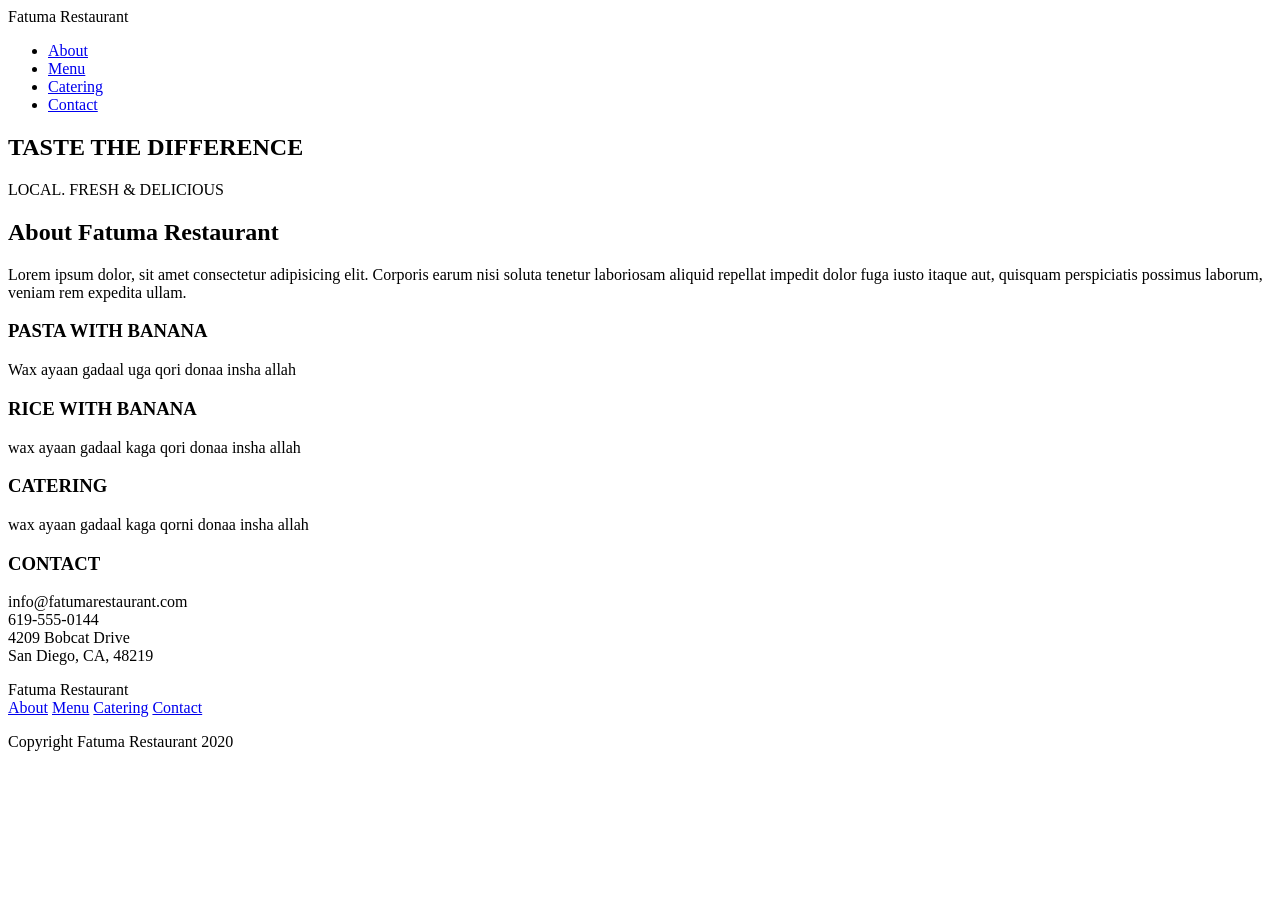
==== index.html @ 12a30759 "Rename Fatuma Restaurant Website.html to index.html" ====
<!DOCTYPE html>
<!-- saved from url=(0022)http://127.0.0.1:5500/ -->
<html lang="en" style="transition-property: margin-right; transition-duration: 450ms; transition-timing-function: cubic-bezier(0.25, 0.75, 0.5, 1); margin-right: 0px;"><head><meta http-equiv="Content-Type" content="text/html; charset=UTF-8">
    
    <meta name="viewport" content="width=device-width, initial-scale=1.0">
    <title>Fatuma Restaurant Website</title>
    
<link rel="stylesheet" href="./Fatuma Restaurant Website_files/style.css"></head>
<body data-new-gr-c-s-check-loaded="14.1237.0" data-gr-ext-installed="">
    <header>
        <div class="nav-container">
            <div class="logo">Fatuma Restaurant</div>
        <nav>
            <ul>
            <li><a href="http://127.0.0.1:5500/About">About</a></li>
            <li><a href="http://127.0.0.1:5500/Menu">Menu</a></li>
           <li> <a href="http://127.0.0.1:5500/Catering">Catering</a></li>
           <li> <a href="http://127.0.0.1:5500/Contact">Contact</a></li>
            </ul>
        </nav>
    </div>
    </header>


    <!------Hero Section------>
    <section class="hero">
        <h1>TASTE THE DIFFERENCE</h1>
        <p>LOCAL. FRESH &amp; DELICIOUS</p>
    </section>

    <!----About Aection---->
        <section class="About">
            <h2>About Fatuma Restaurant</h2>
            <p>Lorem ipsum dolor, sit amet consectetur adipisicing elit. Corporis earum nisi soluta tenetur laboriosam aliquid repellat impedit dolor fuga iusto itaque aut, quisquam perspiciatis possimus laborum, veniam rem expedita ullam.</p>
           </section>
            
           <!-----Menu Section---->
           <section class="menu">
            <div class="menu-item">
                <h3>PASTA WITH BANANA</h3>
               <p>Wax ayaan gadaal uga qori donaa insha allah</p>
            </div>
            <div class="menu-item">
                <h3>RICE WITH BANANA</h3>
                <p>wax ayaan gadaal kaga qori donaa insha allah</p>
            </div>
           </section>

           <!------Catering Section----->
           <section class="catering-contact">
            <div class="catering">
                <h3>CATERING</h3>
                <p>wax ayaan gadaal kaga qorni donaa insha allah</p>
            </div>
            <div class="contact">
                <h3>CONTACT</h3>
                <p>info@fatumarestaurant.com <br>
                619-555-0144 <br>
                4209 Bobcat Drive <br>
                San Diego, CA, 48219</p>
            </div>
           </section>

        <!-----Footer---->
    <footer>
        <div class="footer-top">
            <div class="logo">Fatuma Restaurant</div>
            <nav>
                <a href="http://127.0.0.1:5500/#">About</a>
                <a href="http://127.0.0.1:5500/#">Menu</a>
                <a href="http://127.0.0.1:5500/#">Catering</a>
                <a href="http://127.0.0.1:5500/#">Contact</a>
            </nav>
        </div>
        <div class="footer-bottom">
            <p>Copyright Fatuma Restaurant 2020</p>
        </div>
    </footer>
<!-- Code injected by live-server -->
<script>
	// <![CDATA[  <-- For SVG support
	if ('WebSocket' in window) {
		(function () {
			function refreshCSS() {
				var sheets = [].slice.call(document.getElementsByTagName("link"));
				var head = document.getElementsByTagName("head")[0];
				for (var i = 0; i < sheets.length; ++i) {
					var elem = sheets[i];
					var parent = elem.parentElement || head;
					parent.removeChild(elem);
					var rel = elem.rel;
					if (elem.href && typeof rel != "string" || rel.length == 0 || rel.toLowerCase() == "stylesheet") {
						var url = elem.href.replace(/(&|\?)_cacheOverride=\d+/, '');
						elem.href = url + (url.indexOf('?') >= 0 ? '&' : '?') + '_cacheOverride=' + (new Date().valueOf());
					}
					parent.appendChild(elem);
				}
			}
			var protocol = window.location.protocol === 'http:' ? 'ws://' : 'wss://';
			var address = protocol + window.location.host + window.location.pathname + '/ws';
			var socket = new WebSocket(address);
			socket.onmessage = function (msg) {
				if (msg.data == 'reload') window.location.reload();
				else if (msg.data == 'refreshcss') refreshCSS();
			};
			if (sessionStorage && !sessionStorage.getItem('IsThisFirstTime_Log_From_LiveServer')) {
				console.log('Live reload enabled.');
				sessionStorage.setItem('IsThisFirstTime_Log_From_LiveServer', true);
			}
		})();
	}
	else {
		console.error('Upgrade your browser. This Browser is NOT supported WebSocket for Live-Reloading.');
	}
	// ]]>
</script>

</body><div data-klarna-plugin-views-container=""><template shadowrootmode="closed"><div style="position: fixed; left: 0px; top: 0px; z-index: 2147483647;"><div style="box-sizing: border-box; display: flex; align-items: stretch; flex-direction: column; flex-shrink: 0; border-style: solid; border-width: 0px; position: fixed; z-index: 0; min-height: 0px; min-width: 0px; animation-duration: 250ms; animation-fill-mode: both; box-shadow: rgba(0, 0, 0, 0.5) 0px 0px 10px 0px; max-height: calc(-60px + 100vh); width: 198px; padding: 12px 10px; background-color: rgb(243, 243, 247); border-radius: 16px; transition-property: opacity, transform, width, height; transition-timing-function: ease-out, ease-out, ease-in-out, ease-in-out; transition-duration: 250ms, 250ms, 150ms, 150ms; pointer-events: none; opacity: 0; left: max(30px, min(30px, -248px + 100vw)); top: max(30px, min(30px, -74px + 100vh)); transform: translateY(5px);"><div role="button" aria-disabled="false" tabindex="0" style="display: flex; flex-direction: column; cursor: pointer;"><div style="box-sizing: border-box; display: flex; align-items: center; flex-direction: column; flex-shrink: 0; border-style: solid; border-width: 0px; position: absolute; z-index: 0; min-height: 0px; min-width: 0px; justify-content: center; width: 24px; height: 24px; border-radius: 24px; background-color: rgb(243, 243, 247); box-shadow: rgba(0, 0, 0, 0.1) 0px 6px 12px; top: -20px; right: -20px;"><svg aria-hidden="true" role="img" viewBox="0 0 20 20" height="20" width="20"><g fill="none" fill-rule="evenodd" transform="translate(4, 4) scale(1)"><path d="M7.147 5.994c.292-.133.569-.311.809-.551l3.758-3.759L10.3.27 6.542 4.029a.773.773 0 0 1-1.09 0L1.713.293.3 1.707l3.737 3.736c.246.246.529.429.83.563-.292.133-.569.31-.809.55L.3 10.315l1.414 1.414 3.758-3.757a.771.771 0 0 1 1.092-.001l3.736 3.736 1.414-1.414-3.736-3.737a2.737 2.737 0 0 0-.83-.562Z" fill="rgba(14, 14, 15, 1)" style="transition: fill 0.2s;"></path></g></svg></div></div></div><div role="button" aria-disabled="false" tabindex="0" class="react-draggable" style="display: flex; flex-direction: column; cursor: pointer; position: fixed; width: 40px; padding-right: 3px; height: 35px; justify-content: center; align-items: center; background-color: rgba(51, 53, 54, 0.75); z-index: 1; border-radius: 17.5px 0px 0px 17.5px; backdrop-filter: blur(2px); transition-property: transform, background-color, opacity, right; transition-timing-function: cubic-bezier(0.25, 0.75, 0.5, 1); transition-duration: 450ms; opacity: 0; right: -45px; transform: translate(0px, 20px);"><svg fill="none" viewBox="0 0 8 15" style="width: 8px; height: 15px;"><path fill="white" d="M5.14122 7.50042L0.309528 1.92473C0.111242 1.7126 0 1.42605 0 1.12743C0 0.828815 0.111242 0.542274 0.309528 0.330138C0.406897 0.225563 0.522894 0.142529 0.650784 0.0858565C0.778674 0.0291835 0.915911 0 1.05453 0C1.19315 0 1.33038 0.0291835 1.45827 0.0858565C1.58616 0.142529 1.70216 0.225563 1.79953 0.330138L7.69066 6.70168C7.88884 6.91409 8 7.20078 8 7.49952C8 7.79826 7.88884 8.08494 7.69066 8.29735L1.7997 14.6687C1.70251 14.7736 1.58657 14.8569 1.45865 14.9138C1.33074 14.9707 1.19341 15 1.0547 15C0.915983 15 0.778659 14.9707 0.650745 14.9138C0.52283 14.8569 0.406891 14.7736 0.309698 14.6687C0.111411 14.4566 0.000169646 14.17 0.000169646 13.8714C0.000169646 13.5728 0.111411 13.2863 0.309698 13.0741L5.14122 7.50042Z"></path></svg></div><div style="box-sizing: border-box; display: flex; align-items: stretch; flex-direction: column; flex-shrink: 0; border-style: solid; border-width: 0px; position: fixed; z-index: 2; min-height: 0px; min-width: 0px; background-color: rgb(243, 243, 247); height: 100vh; right: 0px; top: 0px; width: 375px; transition-property: transform, box-shadow; transition-timing-function: cubic-bezier(0.25, 0.75, 0.5, 1); transition-duration: 450ms; box-shadow: rgba(17, 12, 46, 0) 0px 48px 0px 0px; transform: translate3d(100%, 0px, 0px);"><div style="box-sizing: border-box; display: flex; align-items: stretch; flex-direction: column; flex-shrink: 0; border-style: solid; border-width: 0px; position: absolute; z-index: 0; min-height: 0px; min-width: 0px; inset: 0px;"><div style="flex: 1 1 0%; display: flex; height: 100vh; align-items: center; justify-content: center;"><svg viewBox="0 0 100 100" style="width: 100px; height: 100px;"><style>@keyframes klarna-loader-animation-dotted {0%, 100% { transform: translateY(0); }50% { transform: translateY(-10%); }}</style><circle cx="11.5" cy="50" r="11.5" style="fill: rgb(14, 14, 15); animation: 0.8s ease-in-out 0s infinite normal none running klarna-loader-animation-dotted;"></circle><circle cx="50" cy="50" r="11.5" style="fill: rgb(14, 14, 15); animation: 0.8s ease-in-out 0.2s infinite normal none running klarna-loader-animation-dotted;"></circle><circle cx="88.5" cy="50" r="11.5" style="fill: rgb(14, 14, 15); animation: 0.8s ease-in-out 0.4s infinite normal none running klarna-loader-animation-dotted;"></circle></svg></div></div><div style="box-sizing: border-box; display: flex; align-items: stretch; flex-direction: column; flex-shrink: 0; border-style: solid; border-width: 0px; position: absolute; z-index: 0; min-height: 0px; min-width: 0px; transition-property: opacity; transition-timing-function: ease-out; transition-duration: 300ms; transition-delay: 10ms; inset: 0px; opacity: 0;"><iframe src="chrome-extension://hfapbcheiepjppjbnkphkmegjlipojba/klapp.html?klapp-id=drawer" allow="clipboard-read; clipboard-write;" style="background-color: rgb(243, 243, 247); border: none; height: 100%; width: 100%;"></iframe></div></div><div style="box-sizing: border-box; display: flex; align-items: stretch; flex-direction: column; flex-shrink: 0; border-style: solid; border-width: 0px; position: fixed; z-index: 0; min-height: 0px; min-width: 0px; background-color: rgb(243, 243, 247); border-radius: 16px; box-shadow: rgba(0, 0, 0, 0.5) 0px 0px 10px 0px; overflow: hidden; transition-property: opacity, transform; transition-timing-function: ease-out; transition-duration: 250ms; width: 375px; opacity: 0; pointer-events: none; height: min(max(0px, min(400px, -48px + 100vh)), -48px + 100vh); left: max(24px, min(100vw, -399px + 100vw)); top: max(24px, min(24px, -24px + 100vh - min(max(0px, min(400px, -48px + 100vh)), -48px + 100vh))); transform: translateY(5px);"><div style="box-sizing: border-box; display: flex; align-items: stretch; flex-direction: column; flex-shrink: 0; border-style: solid; border-width: 0px; position: absolute; z-index: 0; min-height: 0px; min-width: 0px; inset: 0px;"><div style="flex: 1 1 0%; display: flex; height: 100vh; align-items: center; justify-content: center;"><svg viewBox="0 0 100 100" style="width: 100px; height: 100px;"><style>@keyframes klarna-loader-animation-dotted {0%, 100% { transform: translateY(0); }50% { transform: translateY(-10%); }}</style><circle cx="11.5" cy="50" r="11.5" style="fill: rgb(14, 14, 15); animation: 0.8s ease-in-out 0s infinite normal none running klarna-loader-animation-dotted;"></circle><circle cx="50" cy="50" r="11.5" style="fill: rgb(14, 14, 15); animation: 0.8s ease-in-out 0.2s infinite normal none running klarna-loader-animation-dotted;"></circle><circle cx="88.5" cy="50" r="11.5" style="fill: rgb(14, 14, 15); animation: 0.8s ease-in-out 0.4s infinite normal none running klarna-loader-animation-dotted;"></circle></svg></div></div><div style="box-sizing: border-box; display: flex; align-items: stretch; flex-direction: column; flex-shrink: 0; border-style: solid; border-width: 0px; position: absolute; z-index: 0; min-height: 0px; min-width: 0px; transition-property: opacity; transition-timing-function: ease-out; transition-duration: 300ms; transition-delay: 10ms; inset: 0px; opacity: 0;"><iframe src="chrome-extension://hfapbcheiepjppjbnkphkmegjlipojba/klapp.html?klapp-id=modals" allow="clipboard-read; clipboard-write;" style="background-color: rgb(243, 243, 247); border: none; height: 100%; width: 100%;"></iframe></div></div></div></template></div><grammarly-desktop-integration data-grammarly-shadow-root="true"><template shadowrootmode="open"><style>
      div.grammarly-desktop-integration {
        position: absolute;
        width: 1px;
        height: 1px;
        padding: 0;
        margin: -1px;
        overflow: hidden;
        clip: rect(0, 0, 0, 0);
        white-space: nowrap;
        border: 0;
        -moz-user-select: none;
        -webkit-user-select: none;
        -ms-user-select:none;
        user-select:none;
      }

      div.grammarly-desktop-integration:before {
        content: attr(data-content);
      }
    </style><div aria-label="grammarly-integration" role="group" tabindex="-1" class="grammarly-desktop-integration" data-content="{&quot;mode&quot;:&quot;full&quot;,&quot;isActive&quot;:true,&quot;isUserDisabled&quot;:false}"></div></template></grammarly-desktop-integration></html>
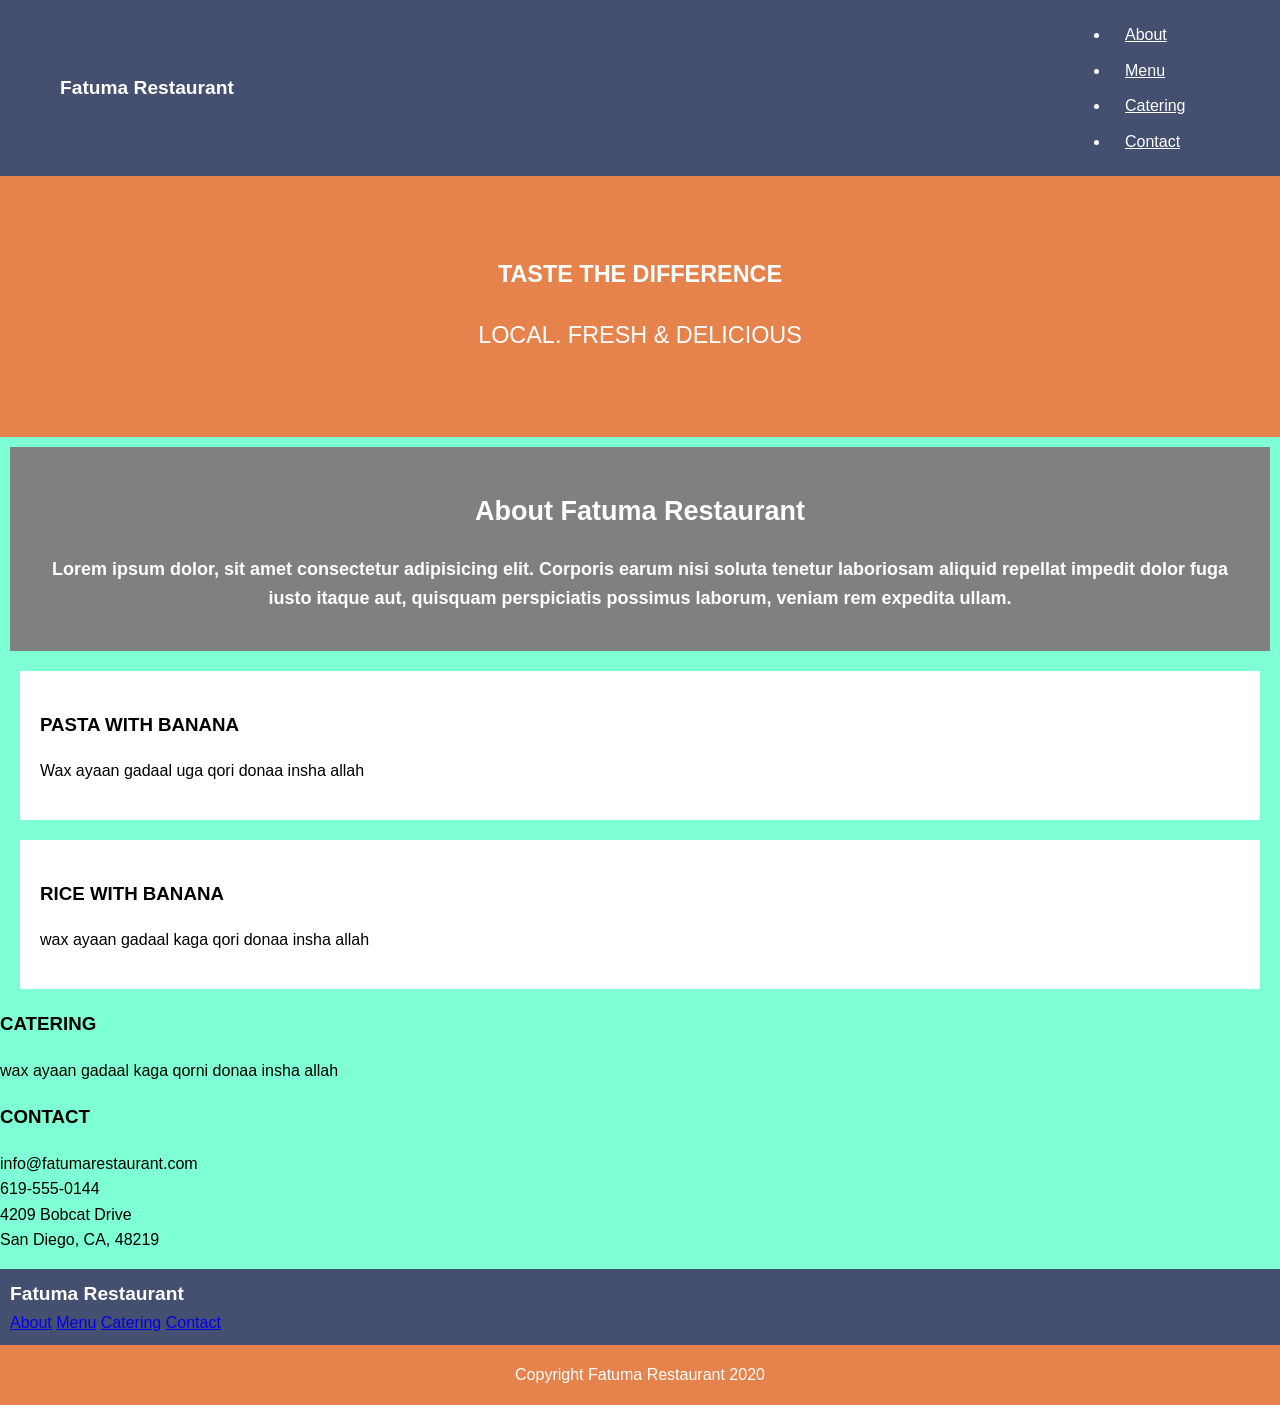
==== commit a2a5ef11: "Update index.html" ====
--- a/index.html
+++ b/index.html
@@ -5,7 +5,7 @@
     <meta name="viewport" content="width=device-width, initial-scale=1.0">
     <title>Fatuma Restaurant Website</title>
     
-<link rel="stylesheet" href="./Fatuma Restaurant Website_files/style.css"></head>
+<link rel="stylesheet" href="style.css"></head>
 <body data-new-gr-c-s-check-loaded="14.1237.0" data-gr-ext-installed="">
     <header>
         <div class="nav-container">
--- a/style.css
+++ b/style.css
@@ -0,0 +1,91 @@
+body {
+    margin: 0;
+    font-family: Arial, sans-serif;
+    line-height: 1.6;
+    color: #fff;
+    background-color: aquamarine;
+}
+
+
+header {
+    background-color: #454f6f;
+    padding: 1px 60px;
+}
+
+
+.nav-container {
+    display: flex;
+    justify-content: space-between;
+    align-items: center;
+    color: #fff;
+}
+
+
+
+.logo {
+    font-weight: bold;
+    font-size: 1.2em;
+}
+
+nav ul li a {
+    color: white;
+    display: inline-block;
+    margin-left: 10px;
+    padding: 5px;
+    list-style: none;
+    border-radius: 5px;
+    padding: 5px;
+    width: 90px;    
+    
+    
+}
+.hero {
+    background-color: #e6834c;
+    padding: 60px;
+    text-align: center;
+    font-size: large;
+}
+ .hero h1 {
+    font-size: 1.3em;
+    margin-bottom: 10px;
+ }
+
+ .hero p {
+    font-size: 1.3em;
+ }
+
+ .about {
+    background-color: black;
+    padding: 40px 20px;
+    text-align: center;
+ }
+
+.About {
+    background-color: grey;
+    padding: 20px;
+    margin: 10px;
+    text-align: center;
+    font-weight: bold;
+    font-size: large;
+}
+.menu-item {
+    background-color: #fff;
+    padding: 20px;
+    margin: 20px;
+    text-decoration-color: black;
+    color: black;
+}
+
+.catering-contact {
+    color: black;
+}
+
+.footer-top  {
+    background-color: #454f6f;
+    padding: 10px;
+}
+.footer-bottom {
+    background-color: #e6834c;
+    padding: 1px;
+    text-align: center;
+}
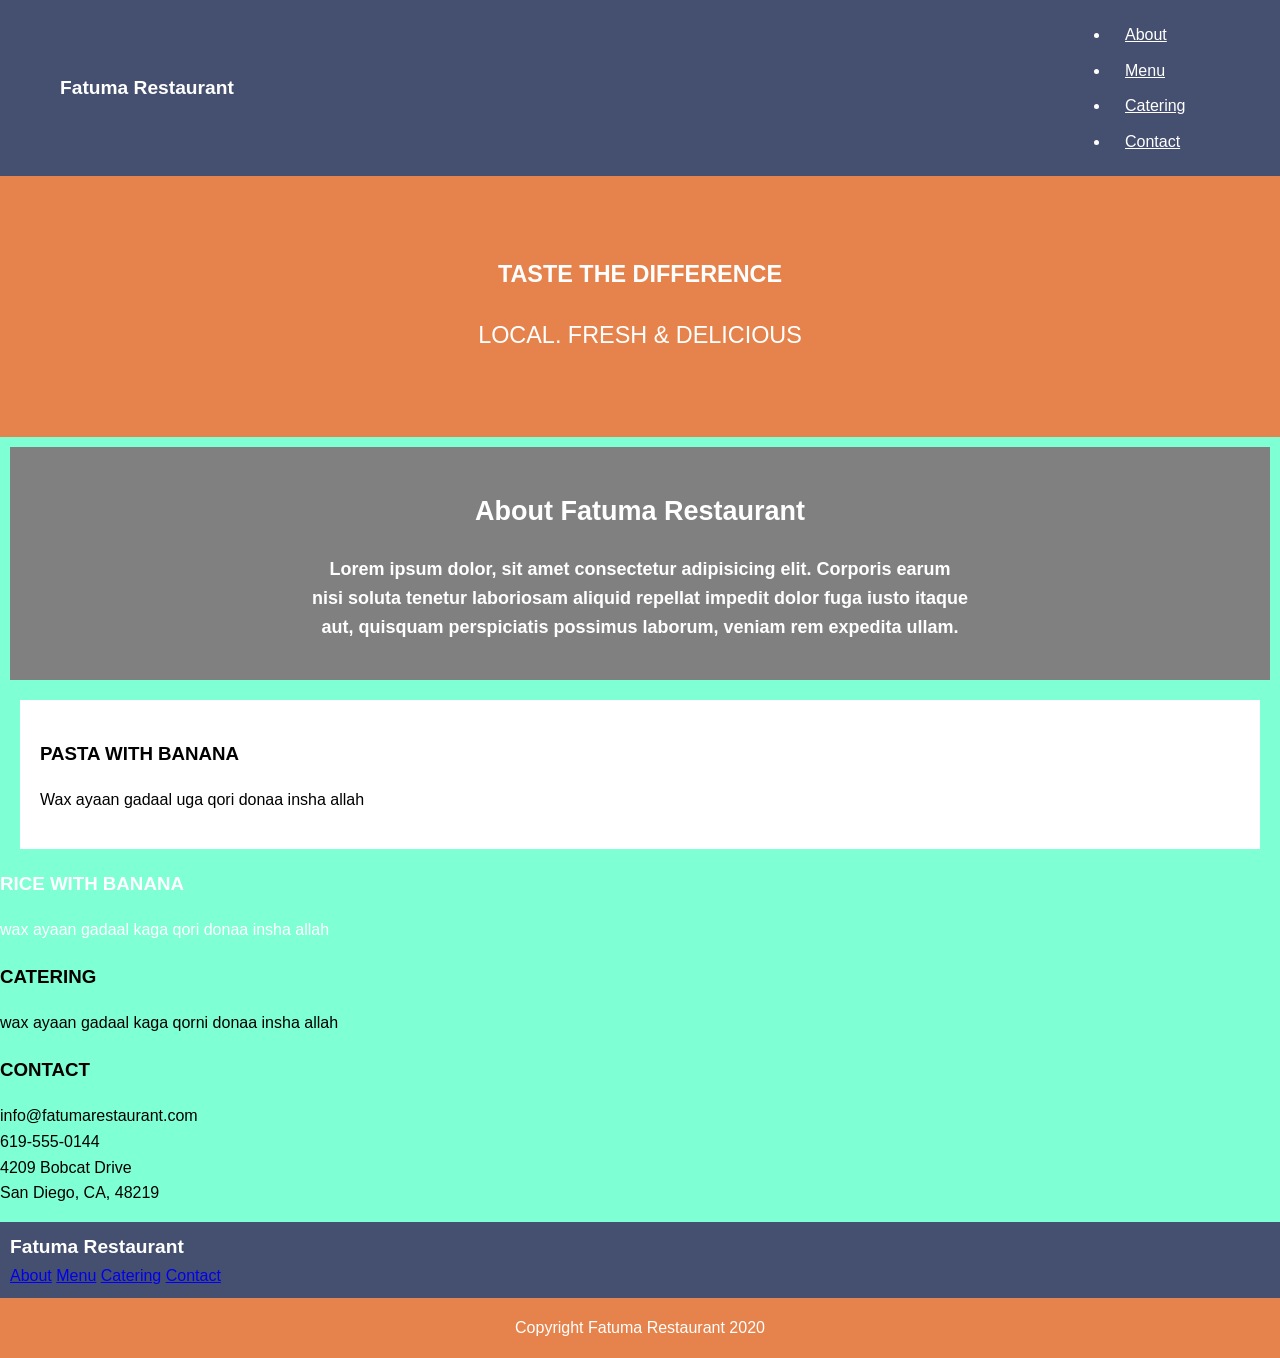
==== commit 96d9b7e3: "Update index.html" ====
--- a/index.html
+++ b/index.html
@@ -1,21 +1,21 @@
 <!DOCTYPE html>
-<!-- saved from url=(0022)http://127.0.0.1:5500/ -->
-<html lang="en" style="transition-property: margin-right; transition-duration: 450ms; transition-timing-function: cubic-bezier(0.25, 0.75, 0.5, 1); margin-right: 0px;"><head><meta http-equiv="Content-Type" content="text/html; charset=UTF-8">
-    
+<html lang="en">
+<head>
+    <meta charset="UTF-8">
     <meta name="viewport" content="width=device-width, initial-scale=1.0">
     <title>Fatuma Restaurant Website</title>
-    
-<link rel="stylesheet" href="style.css"></head>
-<body data-new-gr-c-s-check-loaded="14.1237.0" data-gr-ext-installed="">
+    <link rel="stylesheet" href="style.css">
+</head>
+<body>
     <header>
         <div class="nav-container">
             <div class="logo">Fatuma Restaurant</div>
         <nav>
             <ul>
-            <li><a href="http://127.0.0.1:5500/About">About</a></li>
-            <li><a href="http://127.0.0.1:5500/Menu">Menu</a></li>
-           <li> <a href="http://127.0.0.1:5500/Catering">Catering</a></li>
-           <li> <a href="http://127.0.0.1:5500/Contact">Contact</a></li>
+            <li><a href="About">About</a></li>
+            <li><a href="Menu">Menu</a></li>
+           <li> <a href="Catering">Catering</a></li>
+           <li> <a href="Contact">Contact</a></li>
             </ul>
         </nav>
     </div>
@@ -25,13 +25,13 @@
     <!------Hero Section------>
     <section class="hero">
         <h1>TASTE THE DIFFERENCE</h1>
-        <p>LOCAL. FRESH &amp; DELICIOUS</p>
+        <p>LOCAL. FRESH & DELICIOUS</p>
     </section>
 
     <!----About Aection---->
         <section class="About">
             <h2>About Fatuma Restaurant</h2>
-            <p>Lorem ipsum dolor, sit amet consectetur adipisicing elit. Corporis earum nisi soluta tenetur laboriosam aliquid repellat impedit dolor fuga iusto itaque aut, quisquam perspiciatis possimus laborum, veniam rem expedita ullam.</p>
+            <p>Lorem ipsum dolor, sit amet consectetur adipisicing elit. Corporis earum <br> nisi soluta tenetur laboriosam aliquid repellat impedit dolor fuga iusto itaque <br> aut, quisquam perspiciatis possimus laborum, veniam rem expedita ullam.</p>
            </section>
             
            <!-----Menu Section---->
@@ -40,9 +40,9 @@
                 <h3>PASTA WITH BANANA</h3>
                <p>Wax ayaan gadaal uga qori donaa insha allah</p>
             </div>
-            <div class="menu-item">
+            <div class="Menu-item">
                 <h3>RICE WITH BANANA</h3>
-                <p>wax ayaan gadaal kaga qori donaa insha allah</p>
+                <P>wax ayaan gadaal kaga qori donaa insha allah</P>
             </div>
            </section>
 
@@ -66,73 +66,15 @@
         <div class="footer-top">
             <div class="logo">Fatuma Restaurant</div>
             <nav>
-                <a href="http://127.0.0.1:5500/#">About</a>
-                <a href="http://127.0.0.1:5500/#">Menu</a>
-                <a href="http://127.0.0.1:5500/#">Catering</a>
-                <a href="http://127.0.0.1:5500/#">Contact</a>
+                <a href="#">About</a>
+                <a href="#">Menu</a>
+                <a href="#">Catering</a>
+                <a href="#">Contact</a>
             </nav>
         </div>
         <div class="footer-bottom">
             <p>Copyright Fatuma Restaurant 2020</p>
         </div>
     </footer>
-<!-- Code injected by live-server -->
-<script>
-	// <![CDATA[  <-- For SVG support
-	if ('WebSocket' in window) {
-		(function () {
-			function refreshCSS() {
-				var sheets = [].slice.call(document.getElementsByTagName("link"));
-				var head = document.getElementsByTagName("head")[0];
-				for (var i = 0; i < sheets.length; ++i) {
-					var elem = sheets[i];
-					var parent = elem.parentElement || head;
-					parent.removeChild(elem);
-					var rel = elem.rel;
-					if (elem.href && typeof rel != "string" || rel.length == 0 || rel.toLowerCase() == "stylesheet") {
-						var url = elem.href.replace(/(&|\?)_cacheOverride=\d+/, '');
-						elem.href = url + (url.indexOf('?') >= 0 ? '&' : '?') + '_cacheOverride=' + (new Date().valueOf());
-					}
-					parent.appendChild(elem);
-				}
-			}
-			var protocol = window.location.protocol === 'http:' ? 'ws://' : 'wss://';
-			var address = protocol + window.location.host + window.location.pathname + '/ws';
-			var socket = new WebSocket(address);
-			socket.onmessage = function (msg) {
-				if (msg.data == 'reload') window.location.reload();
-				else if (msg.data == 'refreshcss') refreshCSS();
-			};
-			if (sessionStorage && !sessionStorage.getItem('IsThisFirstTime_Log_From_LiveServer')) {
-				console.log('Live reload enabled.');
-				sessionStorage.setItem('IsThisFirstTime_Log_From_LiveServer', true);
-			}
-		})();
-	}
-	else {
-		console.error('Upgrade your browser. This Browser is NOT supported WebSocket for Live-Reloading.');
-	}
-	// ]]>
-</script>
-
-</body><div data-klarna-plugin-views-container=""><template shadowrootmode="closed"><div style="position: fixed; left: 0px; top: 0px; z-index: 2147483647;"><div style="box-sizing: border-box; display: flex; align-items: stretch; flex-direction: column; flex-shrink: 0; border-style: solid; border-width: 0px; position: fixed; z-index: 0; min-height: 0px; min-width: 0px; animation-duration: 250ms; animation-fill-mode: both; box-shadow: rgba(0, 0, 0, 0.5) 0px 0px 10px 0px; max-height: calc(-60px + 100vh); width: 198px; padding: 12px 10px; background-color: rgb(243, 243, 247); border-radius: 16px; transition-property: opacity, transform, width, height; transition-timing-function: ease-out, ease-out, ease-in-out, ease-in-out; transition-duration: 250ms, 250ms, 150ms, 150ms; pointer-events: none; opacity: 0; left: max(30px, min(30px, -248px + 100vw)); top: max(30px, min(30px, -74px + 100vh)); transform: translateY(5px);"><div role="button" aria-disabled="false" tabindex="0" style="display: flex; flex-direction: column; cursor: pointer;"><div style="box-sizing: border-box; display: flex; align-items: center; flex-direction: column; flex-shrink: 0; border-style: solid; border-width: 0px; position: absolute; z-index: 0; min-height: 0px; min-width: 0px; justify-content: center; width: 24px; height: 24px; border-radius: 24px; background-color: rgb(243, 243, 247); box-shadow: rgba(0, 0, 0, 0.1) 0px 6px 12px; top: -20px; right: -20px;"><svg aria-hidden="true" role="img" viewBox="0 0 20 20" height="20" width="20"><g fill="none" fill-rule="evenodd" transform="translate(4, 4) scale(1)"><path d="M7.147 5.994c.292-.133.569-.311.809-.551l3.758-3.759L10.3.27 6.542 4.029a.773.773 0 0 1-1.09 0L1.713.293.3 1.707l3.737 3.736c.246.246.529.429.83.563-.292.133-.569.31-.809.55L.3 10.315l1.414 1.414 3.758-3.757a.771.771 0 0 1 1.092-.001l3.736 3.736 1.414-1.414-3.736-3.737a2.737 2.737 0 0 0-.83-.562Z" fill="rgba(14, 14, 15, 1)" style="transition: fill 0.2s;"></path></g></svg></div></div></div><div role="button" aria-disabled="false" tabindex="0" class="react-draggable" style="display: flex; flex-direction: column; cursor: pointer; position: fixed; width: 40px; padding-right: 3px; height: 35px; justify-content: center; align-items: center; background-color: rgba(51, 53, 54, 0.75); z-index: 1; border-radius: 17.5px 0px 0px 17.5px; backdrop-filter: blur(2px); transition-property: transform, background-color, opacity, right; transition-timing-function: cubic-bezier(0.25, 0.75, 0.5, 1); transition-duration: 450ms; opacity: 0; right: -45px; transform: translate(0px, 20px);"><svg fill="none" viewBox="0 0 8 15" style="width: 8px; height: 15px;"><path fill="white" d="M5.14122 7.50042L0.309528 1.92473C0.111242 1.7126 0 1.42605 0 1.12743C0 0.828815 0.111242 0.542274 0.309528 0.330138C0.406897 0.225563 0.522894 0.142529 0.650784 0.0858565C0.778674 0.0291835 0.915911 0 1.05453 0C1.19315 0 1.33038 0.0291835 1.45827 0.0858565C1.58616 0.142529 1.70216 0.225563 1.79953 0.330138L7.69066 6.70168C7.88884 6.91409 8 7.20078 8 7.49952C8 7.79826 7.88884 8.08494 7.69066 8.29735L1.7997 14.6687C1.70251 14.7736 1.58657 14.8569 1.45865 14.9138C1.33074 14.9707 1.19341 15 1.0547 15C0.915983 15 0.778659 14.9707 0.650745 14.9138C0.52283 14.8569 0.406891 14.7736 0.309698 14.6687C0.111411 14.4566 0.000169646 14.17 0.000169646 13.8714C0.000169646 13.5728 0.111411 13.2863 0.309698 13.0741L5.14122 7.50042Z"></path></svg></div><div style="box-sizing: border-box; display: flex; align-items: stretch; flex-direction: column; flex-shrink: 0; border-style: solid; border-width: 0px; position: fixed; z-index: 2; min-height: 0px; min-width: 0px; background-color: rgb(243, 243, 247); height: 100vh; right: 0px; top: 0px; width: 375px; transition-property: transform, box-shadow; transition-timing-function: cubic-bezier(0.25, 0.75, 0.5, 1); transition-duration: 450ms; box-shadow: rgba(17, 12, 46, 0) 0px 48px 0px 0px; transform: translate3d(100%, 0px, 0px);"><div style="box-sizing: border-box; display: flex; align-items: stretch; flex-direction: column; flex-shrink: 0; border-style: solid; border-width: 0px; position: absolute; z-index: 0; min-height: 0px; min-width: 0px; inset: 0px;"><div style="flex: 1 1 0%; display: flex; height: 100vh; align-items: center; justify-content: center;"><svg viewBox="0 0 100 100" style="width: 100px; height: 100px;"><style>@keyframes klarna-loader-animation-dotted {0%, 100% { transform: translateY(0); }50% { transform: translateY(-10%); }}</style><circle cx="11.5" cy="50" r="11.5" style="fill: rgb(14, 14, 15); animation: 0.8s ease-in-out 0s infinite normal none running klarna-loader-animation-dotted;"></circle><circle cx="50" cy="50" r="11.5" style="fill: rgb(14, 14, 15); animation: 0.8s ease-in-out 0.2s infinite normal none running klarna-loader-animation-dotted;"></circle><circle cx="88.5" cy="50" r="11.5" style="fill: rgb(14, 14, 15); animation: 0.8s ease-in-out 0.4s infinite normal none running klarna-loader-animation-dotted;"></circle></svg></div></div><div style="box-sizing: border-box; display: flex; align-items: stretch; flex-direction: column; flex-shrink: 0; border-style: solid; border-width: 0px; position: absolute; z-index: 0; min-height: 0px; min-width: 0px; transition-property: opacity; transition-timing-function: ease-out; transition-duration: 300ms; transition-delay: 10ms; inset: 0px; opacity: 0;"><iframe src="chrome-extension://hfapbcheiepjppjbnkphkmegjlipojba/klapp.html?klapp-id=drawer" allow="clipboard-read; clipboard-write;" style="background-color: rgb(243, 243, 247); border: none; height: 100%; width: 100%;"></iframe></div></div><div style="box-sizing: border-box; display: flex; align-items: stretch; flex-direction: column; flex-shrink: 0; border-style: solid; border-width: 0px; position: fixed; z-index: 0; min-height: 0px; min-width: 0px; background-color: rgb(243, 243, 247); border-radius: 16px; box-shadow: rgba(0, 0, 0, 0.5) 0px 0px 10px 0px; overflow: hidden; transition-property: opacity, transform; transition-timing-function: ease-out; transition-duration: 250ms; width: 375px; opacity: 0; pointer-events: none; height: min(max(0px, min(400px, -48px + 100vh)), -48px + 100vh); left: max(24px, min(100vw, -399px + 100vw)); top: max(24px, min(24px, -24px + 100vh - min(max(0px, min(400px, -48px + 100vh)), -48px + 100vh))); transform: translateY(5px);"><div style="box-sizing: border-box; display: flex; align-items: stretch; flex-direction: column; flex-shrink: 0; border-style: solid; border-width: 0px; position: absolute; z-index: 0; min-height: 0px; min-width: 0px; inset: 0px;"><div style="flex: 1 1 0%; display: flex; height: 100vh; align-items: center; justify-content: center;"><svg viewBox="0 0 100 100" style="width: 100px; height: 100px;"><style>@keyframes klarna-loader-animation-dotted {0%, 100% { transform: translateY(0); }50% { transform: translateY(-10%); }}</style><circle cx="11.5" cy="50" r="11.5" style="fill: rgb(14, 14, 15); animation: 0.8s ease-in-out 0s infinite normal none running klarna-loader-animation-dotted;"></circle><circle cx="50" cy="50" r="11.5" style="fill: rgb(14, 14, 15); animation: 0.8s ease-in-out 0.2s infinite normal none running klarna-loader-animation-dotted;"></circle><circle cx="88.5" cy="50" r="11.5" style="fill: rgb(14, 14, 15); animation: 0.8s ease-in-out 0.4s infinite normal none running klarna-loader-animation-dotted;"></circle></svg></div></div><div style="box-sizing: border-box; display: flex; align-items: stretch; flex-direction: column; flex-shrink: 0; border-style: solid; border-width: 0px; position: absolute; z-index: 0; min-height: 0px; min-width: 0px; transition-property: opacity; transition-timing-function: ease-out; transition-duration: 300ms; transition-delay: 10ms; inset: 0px; opacity: 0;"><iframe src="chrome-extension://hfapbcheiepjppjbnkphkmegjlipojba/klapp.html?klapp-id=modals" allow="clipboard-read; clipboard-write;" style="background-color: rgb(243, 243, 247); border: none; height: 100%; width: 100%;"></iframe></div></div></div></template></div><grammarly-desktop-integration data-grammarly-shadow-root="true"><template shadowrootmode="open"><style>
-      div.grammarly-desktop-integration {
-        position: absolute;
-        width: 1px;
-        height: 1px;
-        padding: 0;
-        margin: -1px;
-        overflow: hidden;
-        clip: rect(0, 0, 0, 0);
-        white-space: nowrap;
-        border: 0;
-        -moz-user-select: none;
-        -webkit-user-select: none;
-        -ms-user-select:none;
-        user-select:none;
-      }
-
-      div.grammarly-desktop-integration:before {
-        content: attr(data-content);
-      }
-    </style><div aria-label="grammarly-integration" role="group" tabindex="-1" class="grammarly-desktop-integration" data-content="{&quot;mode&quot;:&quot;full&quot;,&quot;isActive&quot;:true,&quot;isUserDisabled&quot;:false}"></div></template></grammarly-desktop-integration></html>
+</body>
+</html>
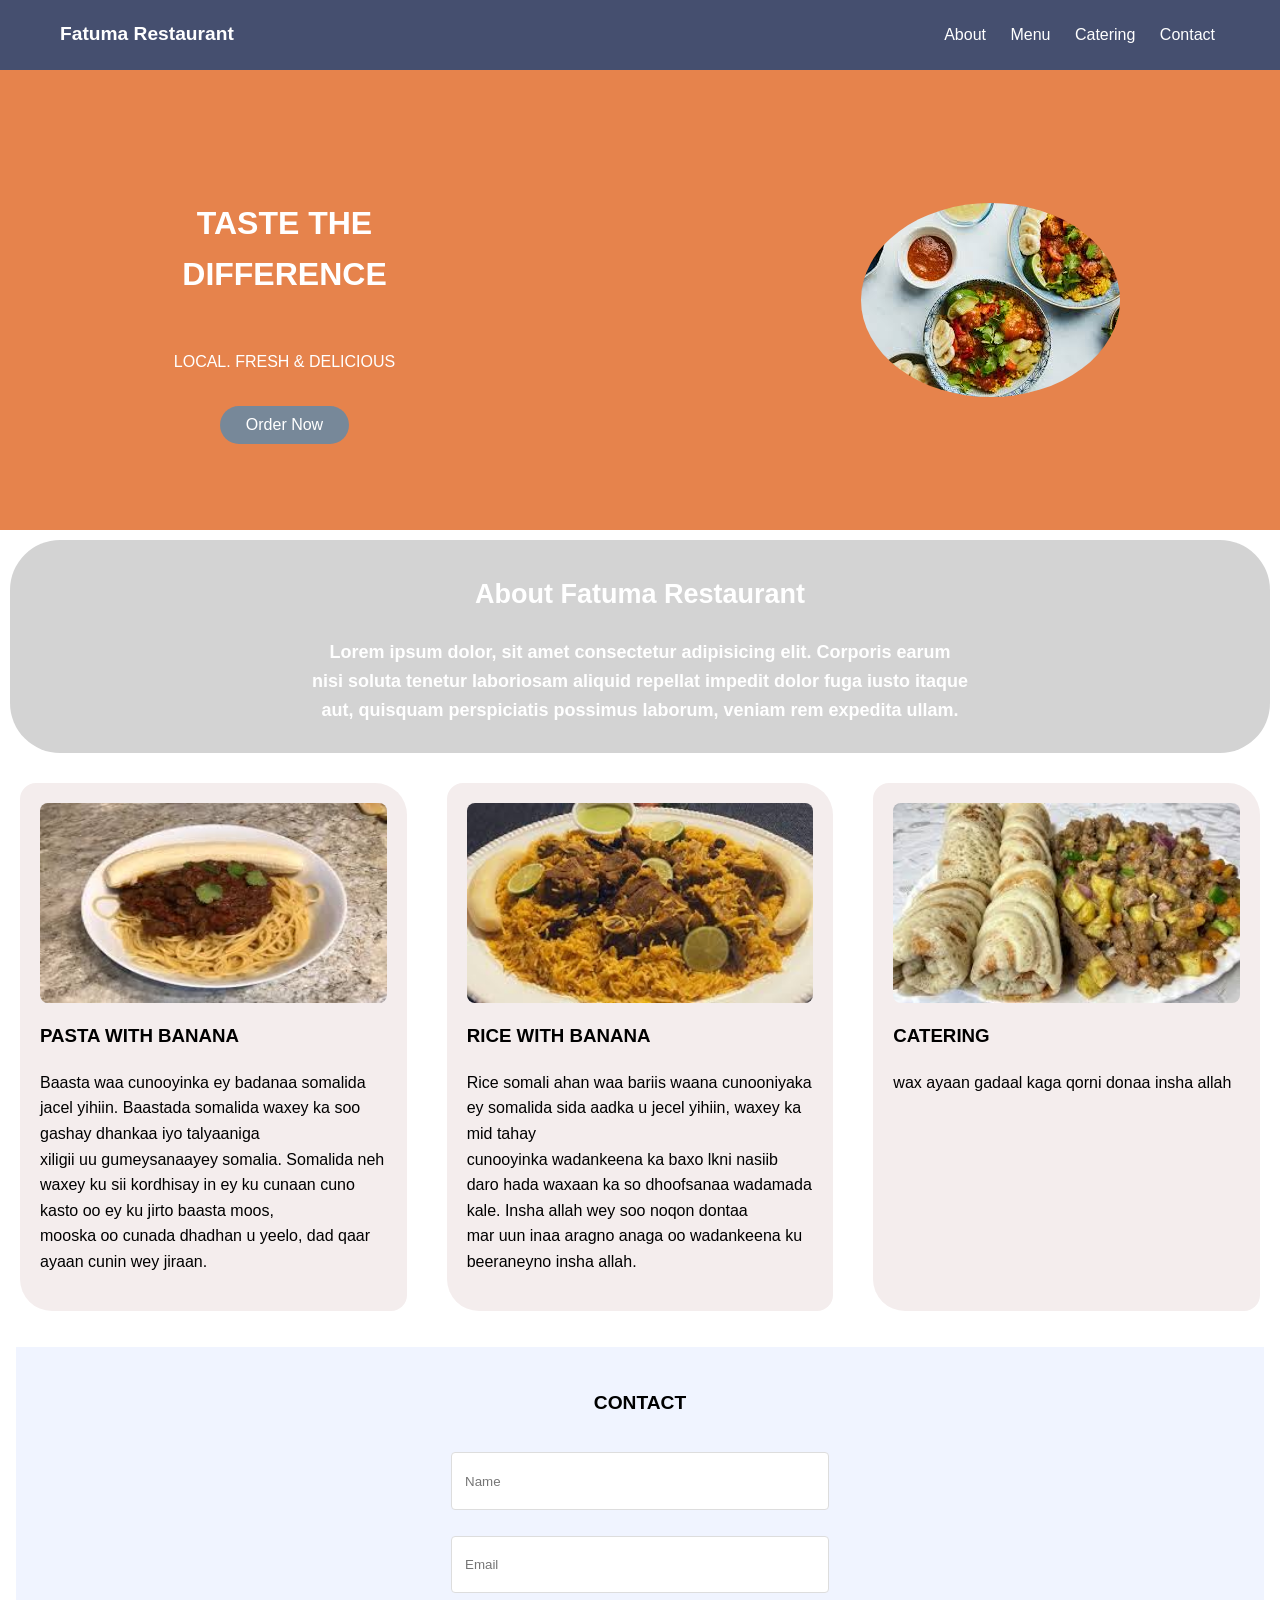
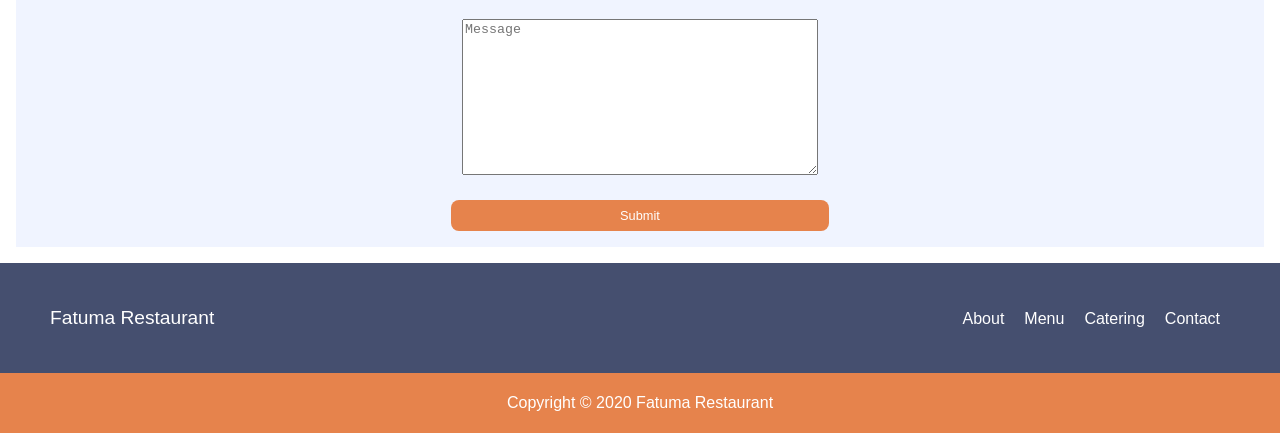
==== commit 35b47a5e: "new project to push to GitHub" ====
--- a/index.html
+++ b/index.html
@@ -8,7 +8,7 @@
 </head>
 <body>
     <header>
-        <div class="nav-container">
+        
             <div class="logo">Fatuma Restaurant</div>
         <nav>
             <ul>
@@ -18,14 +18,18 @@
            <li> <a href="Contact">Contact</a></li>
             </ul>
         </nav>
-    </div>
+    
     </header>
 
 
     <!------Hero Section------>
     <section class="hero">
+        <div class="hero-text">
         <h1>TASTE THE DIFFERENCE</h1>
         <p>LOCAL. FRESH & DELICIOUS</p>
+        <button>Order Now</button> 
+        </div>
+        <img id="heroImaage" src="/img/dalab.jpeg" alt="hero hero image">
     </section>
 
     <!----About Aection---->
@@ -37,29 +41,31 @@
            <!-----Menu Section---->
            <section class="menu">
             <div class="menu-item">
+                <img src="/img/Pasta with Banana.jpeg" alt="">
                 <h3>PASTA WITH BANANA</h3>
-               <p>Wax ayaan gadaal uga qori donaa insha allah</p>
+               <p>Baasta waa cunooyinka ey badanaa somalida jacel yihiin. Baastada somalida waxey ka soo gashay dhankaa iyo talyaaniga <br> xiligii uu gumeysanaayey somalia. Somalida neh waxey ku sii kordhisay in ey ku cunaan cuno kasto oo ey ku jirto baasta moos, <br> mooska oo cunada dhadhan u yeelo, dad qaar ayaan cunin wey jiraan.</p>
             </div>
-            <div class="Menu-item">
+            <div class="menu-item">
+                <img src="/img/Rice with Banana.jpeg" alt="">
                 <h3>RICE WITH BANANA</h3>
-                <P>wax ayaan gadaal kaga qori donaa insha allah</P>
+                <P>Rice somali ahan waa bariis waana cunooniyaka ey somalida sida aadka u jecel yihiin, waxey ka mid tahay <br> cunooyinka wadankeena ka baxo lkni nasiib daro hada waxaan ka so dhoofsanaa wadamada kale. Insha allah wey soo noqon dontaa <br> mar uun inaa aragno anaga oo wadankeena ku beeraneyno insha allah.</P>
             </div>
-           </section>
-
-           <!------Catering Section----->
-           <section class="catering-contact">
-            <div class="catering">
+            <div class="menu-item">
+                <img  src="/img/cajeero.jpeg" alt="">
                 <h3>CATERING</h3>
                 <p>wax ayaan gadaal kaga qorni donaa insha allah</p>
             </div>
-            <div class="contact">
-                <h3>CONTACT</h3>
-                <p>info@fatumarestaurant.com <br>
-                619-555-0144 <br>
-                4209 Bobcat Drive <br>
-                San Diego, CA, 48219</p>
-            </div>
            </section>
+           <!-----contact----->
+           <div class="contact">
+            <h4>Contact</h4>
+            <form method="post">
+                <input type="text" id="name" name="name" placeholder="Name"><br>
+                <input type="eamial" id="email" name="email" placeholder="Email"><br>
+                <textarea name="message" id="message" placeholder="Message"></textarea><br>
+                <button type="submit">Submit</button>
+            </form>
+           </div>
 
         <!-----Footer---->
     <footer>
@@ -73,8 +79,8 @@
             </nav>
         </div>
         <div class="footer-bottom">
-            <p>Copyright Fatuma Restaurant 2020</p>
+            <p>Copyright &copy; 2020 Fatuma Restaurant </p>
         </div>
     </footer>
 </body>
-</html>
+</html>
--- a/style.css
+++ b/style.css
@@ -3,31 +3,25 @@
     font-family: Arial, sans-serif;
     line-height: 1.6;
     color: #fff;
-    background-color: aquamarine;
+    background-color: white;
 }
 
 
 header {
+    display: flex;
+    justify-content: space-between;
     background-color: #454f6f;
     padding: 1px 60px;
-}
-
-
-.nav-container {
-    display: flex;
-    justify-content: space-between;
     align-items: center;
     color: #fff;
 }
-
-
 
 .logo {
     font-weight: bold;
     font-size: 1.2em;
 }
 
-nav ul li a {
+nav ul li {
     color: white;
     display: inline-block;
     margin-left: 10px;
@@ -35,57 +29,272 @@
     list-style: none;
     border-radius: 5px;
     padding: 5px;
-    width: 90px;    
+    transition: background-color 0.3 ease;
+}
+nav a {
+    text-decoration: none;
+    display: block;
+    color: #fff;
+    text-align: center;
+    display: flex;
+}
+ nav ul li:hover {
+    background-color: lightblue;
+    border-radius: #e1e12d;
+    color: #1e1e2d;
+ }
+
+
+
+.hero {
+    display: flex;
+    justify-content: space-between;
+    align-items: center;
+    background-color: #e6834c;
+    padding: 70px;
+    text-align: center;
+    font-size: large;
+    gap: 22rem;
+}
     
+#heroImaage {
+    border-radius: 80px;
+    display: flex;
+    justify-content: space-between;
+    padding: 10px;
+    margin-right: 80px;
+    border-radius: 50%;
     
 }
-.hero {
-    background-color: #e6834c;
-    padding: 60px;
-    text-align: center;
-    font-size: large;
-}
+
  .hero h1 {
-    font-size: 1.3em;
-    margin-bottom: 10px;
+    font-size: 2rem;
+    margin-bottom: 1rem;
+    text-align: center;
+    padding: 2rem;
+
  }
 
  .hero p {
-    font-size: 1.3em;
- }
+    font-size: 1rem;
+    
+ }
+ .hero button {
+    margin: 1rem;
+    padding: 0.5rem 1.5rem;
+    background-color: lightslategray;
+    color: white;
+    border-radius: 20px;
+    font-size: 1rem;
+    cursor: pointer;
+    transition: background-color 0.4 ease;
+    border:  2px solid transparent;
+ }
+
+ .hero button:hover {
+    background-color: aquamarine;
+    border-color: #1e1e2d;
+    color: #1e1e2d;
+ }
+
 
  .about {
     background-color: black;
     padding: 40px 20px;
     text-align: center;
+    display: flex;
+    justify-content: center;
  }
 
 .About {
-    background-color: grey;
-    padding: 20px;
+    background-color: lightgray;
+    border-radius: 50px;
+    padding: 10px;
     margin: 10px;
     text-align: center;
     font-weight: bold;
     font-size: large;
 }
+.menu {
+    display: flex;
+    justify-content: center;
+}
 .menu-item {
-    background-color: #fff;
+    background-color: #f4eded;
     padding: 20px;
     margin: 20px;
     text-decoration-color: black;
     color: black;
-}
-
-.catering-contact {
+    width: 45%;
+    border-radius: 1rem 2rem;
+    box-shadow: rgba(0 0 0 0.1);
+}
+/* .menu-item {
+    display: block;
+    width: 45%;
+    background-color: lightgray;
+    box-shadow: #454f6f;
+}
+.Menu-item {
+    background-color: lightgray;
+    padding: 20px;
+    margin: 20px;
     color: black;
-}
+    display: block;
+    flex-wrap: wrap;
+    width: 45%;
+} */
+
+.menu-item img {
+    width: 100%;
+    height: 200px;
+    border-radius: 8px;
+    margin-bottom: 1rem;
+    display: flex;
+    justify-content: space-between;
+}
+
+/* .menu-item {
+    display: flex;
+}
+.menu-item{
+    color: black;
+    padding: 30px;
+    margin: 10px;
+    background-color: #fff;
+    display: block;
+    width: 45%;
+} */
+
+.contact {
+   display: flex;
+   flex-direction: column;
+   align-items: center;
+   justify-content: center;
+   background-color: #f0f4ff;
+   gap: 0.5rem;
+   padding: 1rem;
+   margin: 1rem;
+}
+.contact h4 {
+    font-size: 1.2rem;
+    text-align: center;
+    text-transform: uppercase;
+    color: black;
+}
+.contact form {
+    max-width: 750px;
+    display: flex;
+    align-items: center;
+    justify-content: center;
+    flex-direction: column;
+    margin: 0 auto;
+}
+.contact form input {
+    padding: 0.8rem;
+    border: 1px solid #ddd;
+    border-radius: 4px;
+    font-family: inherit;
+    width: 350px;
+    height: 30px;
+}
+.contact form textarea {
+    min-height: 150px;
+    width: 350px;
+}
+.contact form button {
+    background-color: #e6834c;
+    color: #fff;
+    border: none;
+    padding: 0.5rem 1rem;
+    border-radius: 0.5rem;
+    font-size: 0.8rem;
+    cursor: pointer;
+    width: 100%;
+    transition: background-color 0.3s ease-in-out;
+}
+
+.contact form button:hover {
+    background-color: aquamarine;
+    border-color: #1e1e2d;
+    color: #1e1e2d;
+}
+
+
 
 .footer-top  {
     background-color: #454f6f;
-    padding: 10px;
+    padding: 50px;
+    text-decoration: none;
+    list-style-type: none;
+    align-items: center;
+    display: flex;
+    justify-content: space-between;
+    height: 10px;
+}
+.footer-top nav {
+    display: flex;
+}
+.footer-top .logo {
+    font-weight: 40;
+    font-family: Arial, sans-serif;
+    color: #fff;
+}
+.footer-top nav a {
+    text-decoration: none;
+    text-align: center;
+    padding: 5px;
+    margin: 5px;
+    border-radius: 5px;
 }
 .footer-bottom {
     background-color: #e6834c;
     padding: 1px;
     text-align: center;
+}
+
+/* Medaia */
+
+@media screen and (max-width: 600px){
+    header {
+        flex-direction: column;
+        gap: 1rem;
+    }
+    .hero {
+        flex-direction: column;
+    }
+    #heroImage {
+        flex-direction: column;
+        max-width: 100%;
+        gap: 0.01rem;
+    }
+
+    .contact {
+        flex-direction: column;
+        align-items: center;
+
+    }
+
+    .menu {
+        flex-direction: column;
+    }
+    .menu-item {
+        max-width: 100%;
+        margin-top: 1rem;
+    }
+    .menu-item img {
+        flex-direction: column;
+    }
+
+    .footer-top {
+        flex-direction: column;
+    }
+    .About {
+        flex-direction: column;
+    }
+    .contact {
+        flex-direction: column;
+        max-width: 100%;
+    }
+
 }
